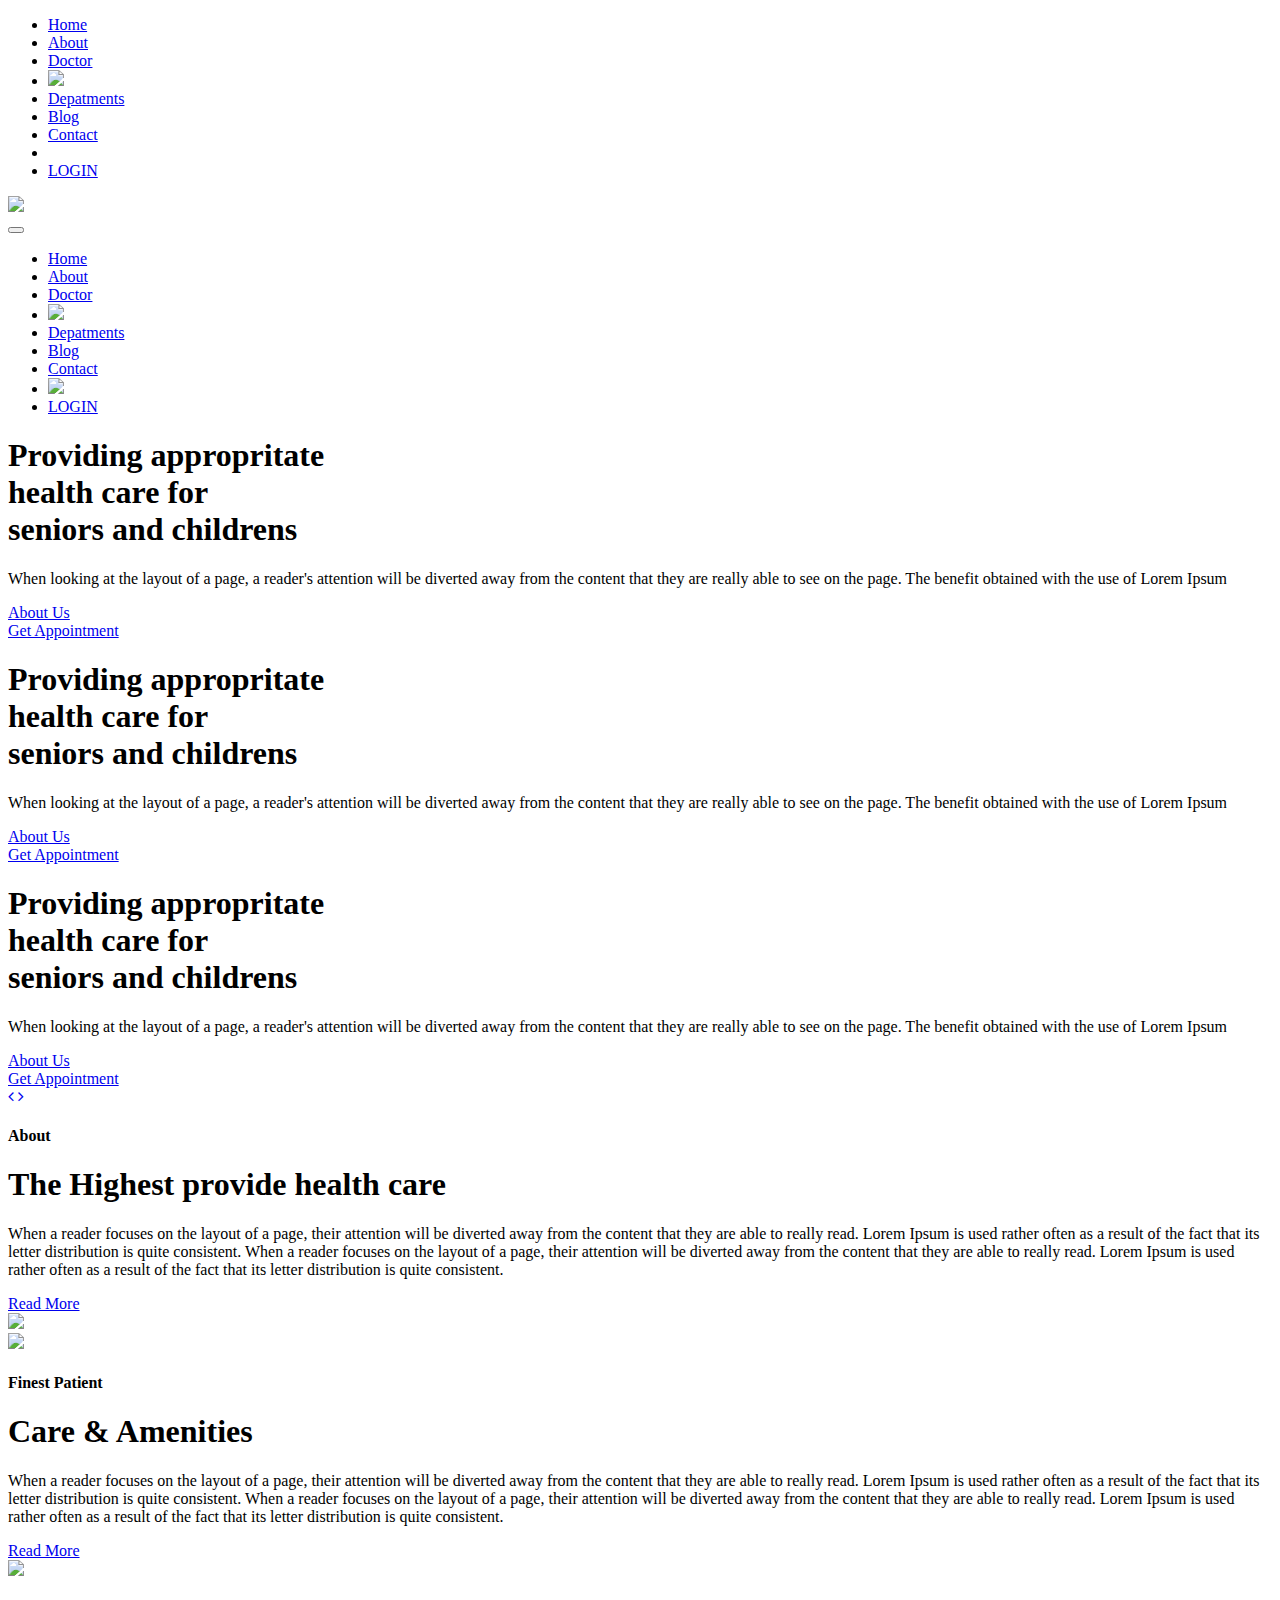
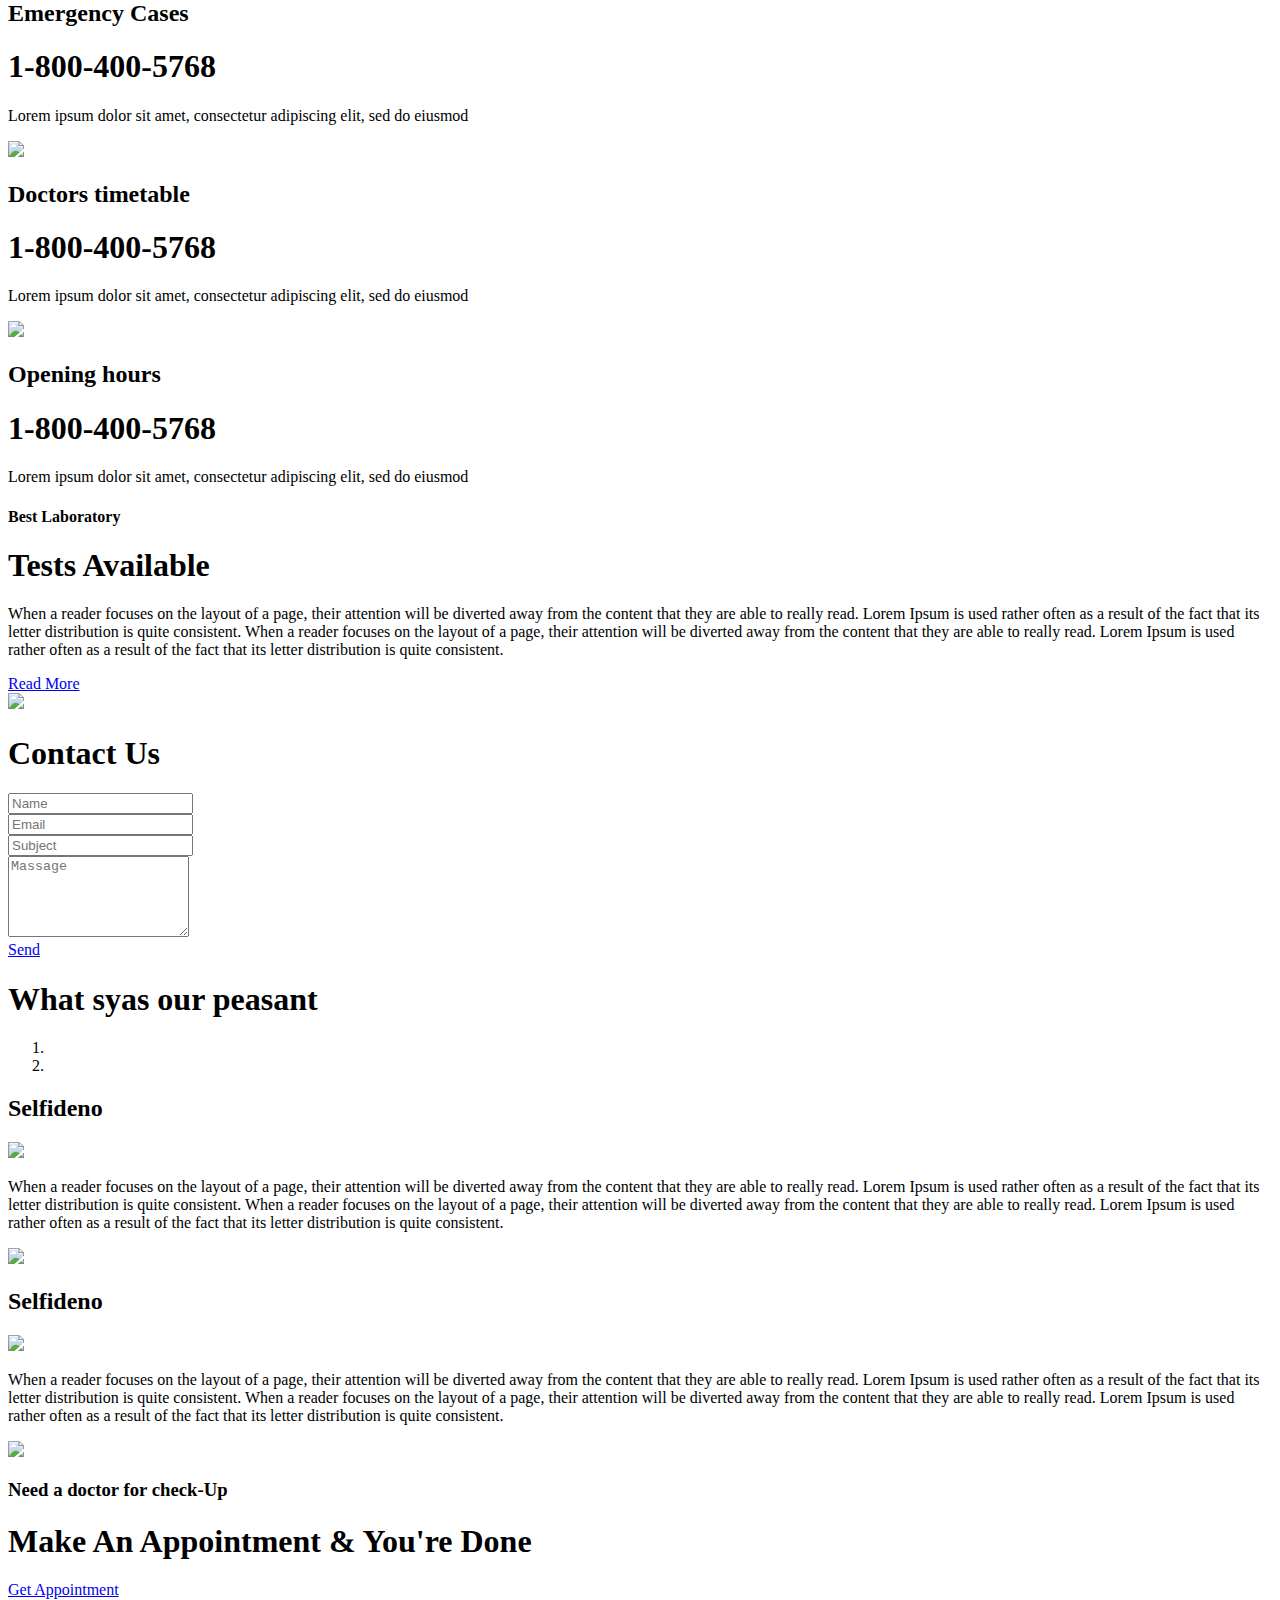
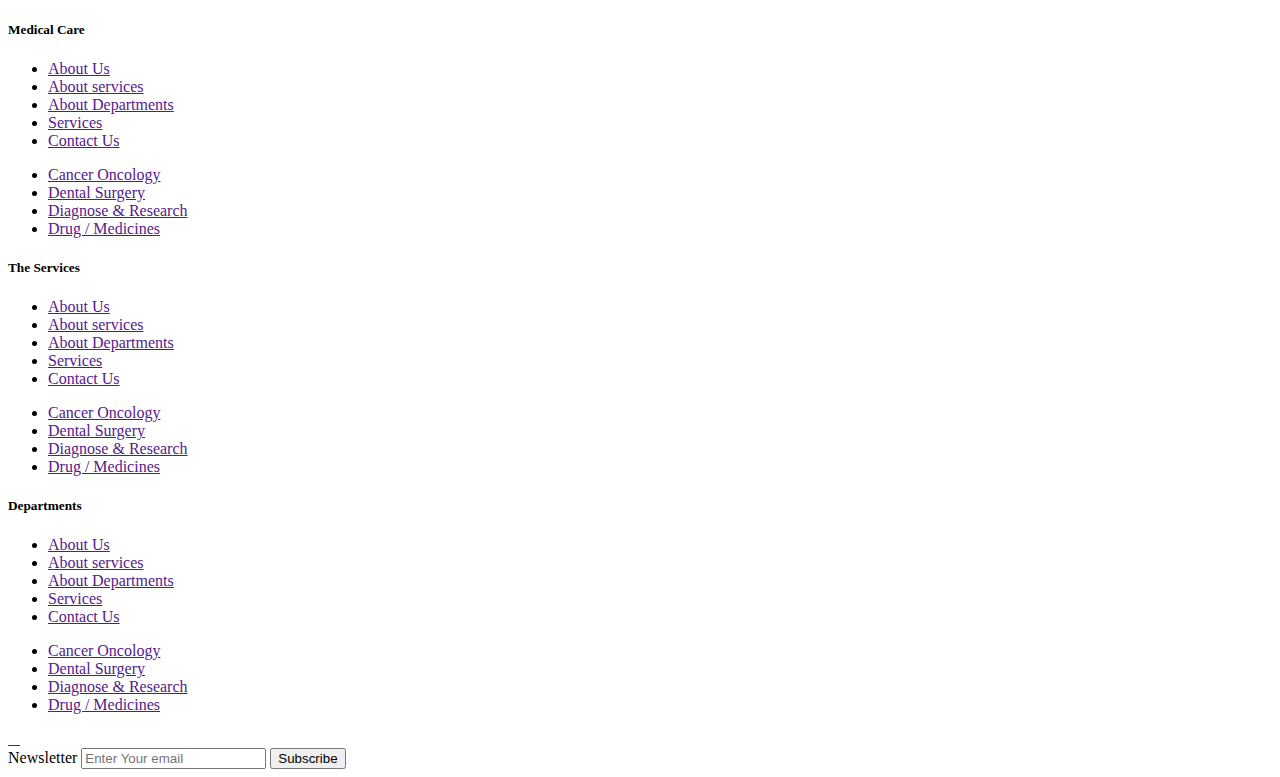
==== index.html @ 3324420d "Add files via upload" ====
<!DOCTYPE html>
<html lang="en">
    <head>
      <!-- basic -->
      <meta charset="utf-8">
      <meta http-equiv="X-UA-Compatible" content="IE=edge">
      <!-- mobile metas -->
      <meta name="viewport" content="width=device-width, initial-scale=1">
      <meta name="viewport" content="initial-scale=1, maximum-scale=1">
      <!-- site metas -->
      <title>Newlife</title>
      <meta name="keywords" content="">
      <meta name="description" content="">
      <meta name="author" content="">
      <!-- bootstrap css -->
      <link rel="stylesheet" href="css/bootstrap.min.css">
      <!-- style css -->
      <link rel="stylesheet" href="css/style.css">
      <!-- Responsive-->
      <link rel="stylesheet" href="css/responsive.css">
      <!-- fevicon -->
      <link rel="icon" href="images/fevicon.png" type="image/gif" />
      <!-- Scrollbar Custom CSS -->
      <link rel="stylesheet" href="css/jquery.mCustomScrollbar.min.css">
      <!-- Tweaks for older IEs-->
      <link rel="stylesheet" href="https://netdna.bootstrapcdn.com/font-awesome/4.0.3/css/font-awesome.css">
      <!-- owl stylesheets --> 
      <link rel="stylesheet" href="css/owl.carousel.min.css">
      <link rel="stylesheet" href="css/owl.theme.default.min.css">
      <link rel="stylesheet" href="https://cdnjs.cloudflare.com/ajax/libs/fancybox/2.1.5/jquery.fancybox.min.css" media="screen">
    </head>
    <body>
      <!-- header section start -->
      <div class="header_section">
        <nav class="destop_header navbar navbar-expand-lg navbar-light bg-light">
          <div class="logo"></div>
          <div class="collapse navbar-collapse" id="navbarSupportedContent">
            <ul class="navbar-nav mr-auto">
              <li class="nav-item">
                <a class="nav-link" href="index.html">Home</a>
              </li>
              <li class="nav-item">
                <a class="nav-link" href="about.html">About</a>
              </li>
              <li class="nav-item">
                <a class="nav-link" href="doctor.html">Doctor</a>
              </li>
              <li class="nav-item">
                <a class="logo_main" href="index.html"><img src="images/logo.png"></a>
              </li>
              <li class="nav-item">
                <a class="nav-link" href="depatments.html">Depatments</a>
              </li>
              <li class="nav-item">
                <a class="nav-link" href="blog.html">Blog</a>
              </li>
              <li class="nav-item">
                <a class="nav-link" href="contact.html">Contact</a>
              </li>
              <li class="nav-item">
                
                
              </li>
              <li class="nav-item active">
                <a class="nav-link" href="#">LOGIN</a>
              </li>              
            </ul>
          </div>
        </nav>
        <nav class="mobile_header navbar navbar-expand-lg navbar-light bg-light">
          <div class="logo"><a href="index.html"><img src="images/logo.png"></a></div>
          <button class="navbar-toggler" type="button" data-toggle="collapse" data-target="#navbarSupportedContent2" aria-controls="navbarSupportedContent2" aria-expanded="false" aria-label="Toggle navigation">
            <span class="navbar-toggler-icon"></span>
          </button>
          <div class="collapse navbar-collapse" id="navbarSupportedContent2">
            <ul class="navbar-nav mr-auto">
              <li class="nav-item">
                <a class="nav-link" href="index.html">Home</a>
              </li>
              <li class="nav-item">
                <a class="nav-link" href="about.html">About</a>
              </li>
              <li class="nav-item">
                <a class="nav-link" href="doctor.html">Doctor</a>
              </li>
              <li class="nav-item">
                <a class="logo_main" href="index.html"><img src="images/logo.png"></a>
              </li>
              <li class="nav-item">
                <a class="nav-link" href="depatments.html">Depatments</a>
              </li>
              <li class="nav-item">
                <a class="nav-link" href="blog.html">Blog</a>
              </li>
              <li class="nav-item">
                <a class="nav-link" href="contact.html">Contact</a>
              </li>
              <li class="nav-item">
                <a class="nav-link" href="#"><img src="images/search-icon.png"></a>
              </li>
              <li class="nav-item active">
                <a class="nav-link" href="#">LOGIN</a>
              </li>              
            </ul>
          </div>
        </nav>
      </div>
      <!-- header section end -->
      <!-- banner section start -->
      <div class="banner_section">
        <div class="container-fluid">
          <div class="row">
            <div class="col-md-6 padding_0">
              <div id="main_slider" class="carousel slide" data-ride="carousel">
                <div class="carousel-inner">
                  <div class="carousel-item active">
                    <div class="banner_bg">
                      <div class="banner_taital_main">
                        <h1 class="banner_taital">Providing appropritate<br>
                        health care for  
                        <br>seniors and  childrens</h1>
                        <p class="long_text">When looking at the layout of a page, a reader's attention will be diverted away from the content that they are really able to see on the page. The benefit obtained with the use of Lorem Ipsum</p>
                        <div class="btn_main">
                          <div class="about_us"><a href="#">About Us</a></div>
                          <div class="about_bt"><a href="#">Get Appointment</a></div>
                        </div>
                      </div>
                    </div>
                  </div>
                  <div class="carousel-item">
                    <div class="banner_bg">
                      <div class="banner_taital_main">
                        <h1 class="banner_taital">Providing appropritate<br>
                        health care for  
                        <br>seniors and  childrens</h1>
                        <p class="long_text">When looking at the layout of a page, a reader's attention will be diverted away from the content that they are really able to see on the page. The benefit obtained with the use of Lorem Ipsum</p>
                        <div class="btn_main">
                          <div class="about_us"><a href="#">About Us</a></div>
                          <div class="about_bt"><a href="#">Get Appointment</a></div>
                        </div>
                      </div>
                    </div>
                  </div>
                  <div class="carousel-item">
                    <div class="banner_bg">
                      <div class="banner_taital_main">
                        <h1 class="banner_taital">Providing appropritate<br>
                        health care for  
                        <br>seniors and  childrens</h1>
                        <p class="long_text">When looking at the layout of a page, a reader's attention will be diverted away from the content that they are really able to see on the page. The benefit obtained with the use of Lorem Ipsum</p>
                        <div class="btn_main">
                          <div class="about_us"><a href="#">About Us</a></div>
                          <div class="about_bt"><a href="#">Get Appointment</a></div>
                        </div>
                      </div>
                    </div>
                  </div>
                </div>
                <a class="carousel-control-prev" href="#main_slider" role="button" data-slide="prev">
                  <i class="fa fa-angle-left"></i></a>
                <a class="carousel-control-next" href="#main_slider" role="button" data-slide="next">
                  <i class="fa fa-angle-right"></i>
                </a>
              </div>
            </div>
            <div class="col-md-6 padding_0">
              <div class="banner_img"></div>
            </div>
          </div>
        </div>
      </div>
      <!-- banner section end -->
      <!-- about section start -->
      <div class="about_section layout_padding">
        <div class="container-fluid">
          <div class="row">
            <div class="col-md-6">
              <div class="about_taital">
                <h4 class="about_text">About</h4>
                <h1 class="highest_text">The Highest provide health care</h1>
                <p class="lorem_text">When a reader focuses on the layout of a page, their attention will be diverted away from the content that they are able to really read. Lorem Ipsum is used rather often as a result of the fact that its letter distribution is quite consistent. When a reader focuses on the layout of a page, their attention will be diverted away from the content that they are able to really read. Lorem Ipsum is used rather often as a result of the fact that its letter distribution is quite consistent.</p>
                <div class="read_bt"><a href="#">Read More</a></div>
              </div>
            </div>
            <div class="col-md-6">
              <div class="image_2" href="#"><img src="images/img-2.png"></div>
            </div>
          </div>
        </div>
      </div>
      <!-- about section end -->
      <!-- care section start -->
      <div class="care_section layout_padding">
        <div class="container-fluid">
          <div class="row">
            <div class="col-md-6">
              <div class="image_3" href="#"><img src="images/img-3.png"></div>
            </div>
            <div class="col-md-6">
              <div class="care_taital">
                <h4 class="finest_text">Finest Patient</h4>
                <h1 class="care_text">Care & Amenities</h1>
                <p class="ipsum_text">When a reader focuses on the layout of a page, their attention will be diverted away from the content that they are able to really read. Lorem Ipsum is used rather often as a result of the fact that its letter distribution is quite consistent. When a reader focuses on the layout of a page, their attention will be diverted away from the content that they are able to really read. Lorem Ipsum is used rather often as a result of the fact that its letter distribution is quite consistent.</p>
                <div class="read_bt_2"><a href="#">Read More</a></div>
              </div>
            </div>
          </div>
        </div>
      </div>
      <!-- care section end -->
      <!-- services section start -->
      <div class="services_section layout_padding">
        <div class="container">
          <div class="row">
            <div class="col-lg-4">
              <div class="call_box">
                <div class="call_image"><img src="images/call-icon.png"></div>
                <h2 class="emergency_text">Emergency Cases</h2>
                <h1 class="call_text">1-800-400-5768</h1>
                <p class="dolor_text">Lorem ipsum dolor sit amet, consectetur adipiscing elit, sed do eiusmod  </p>
              </div>
            </div>
            <div class="col-lg-4">
              <div class="call_box active">
                <div class="call_image"><img src="images/time-seat-icon.png"></div>
                <h2 class="emergency_text">Doctors timetable</h2>
                <h1 class="call_text">1-800-400-5768</h1>
                <p class="dolor_text">Lorem ipsum dolor sit amet, consectetur adipiscing elit, sed do eiusmod  </p>
              </div>
            </div>
            <div class="col-lg-4">
              <div class="call_box">
                <div class="call_image"><img src="images/watch-icon.png"></div>
                <h2 class="emergency_text">Opening hours</h2>
                <h1 class="call_text">1-800-400-5768</h1>
                <p class="dolor_text">Lorem ipsum dolor sit amet, consectetur adipiscing elit, sed do eiusmod  </p>
              </div>
            </div>
          </div>
        </div>
      </div>
      <!-- services section end -->
      <!-- doctor section start -->
      <div class="doctor_section layout_padding">
        <div class="container">
          <div class="row">
            <div class="col-md-6 padding_top0">
              <h4 class="about_text">Best Laboratory</h4>
                <h1 class="highest_text">Tests Available</h1>
                <p class="lorem_text">When a reader focuses on the layout of a page, their attention will be diverted away from the content that they are able to really read. Lorem Ipsum is used rather often as a result of the fact that its letter distribution is quite consistent. When a reader focuses on the layout of a page, their attention will be diverted away from the content that they are able to really read. Lorem Ipsum is used rather often as a result of the fact that its letter distribution is quite consistent.</p>
                <div class="read_main">
                  <div class="read_bt"><a href="#">Read More</a></div>
                </div>
            </div>
            <div class="col-md-6">
              <div class="image_4"><img src="images/img-4.png"></div>
            </div>
          </div>
        </div>
      </div>
      <!-- doctor section end -->
      <!-- contact section start -->
      <div class="contact_section layout_padding">
        <div class="container">
          <div class="row">
            <div class="col-md-6">
              <h1 class="contact_text">Contact Us</h1>
                <form action="/action_page.php">
                  <div class="form-group">
                    <input type="text" class="email-bt" placeholder="Name" name="Name">
                  </div>
                  <div class="form-group">
                    <input type="text" class="email-bt" placeholder="Email" name="Email">
                  </div>
                  <div class="form-group">
                    <input type="text" class="email-bt" placeholder="Subject" name="Email">
                  </div>
                    <div class="form-group">
                      <textarea class="massage-bt" placeholder="Massage" rows="5" id="comment" name="text"></textarea>
                    </div>
                  </form>
                  <div class="main_bt"><a href="#">Send</a></div>
              </div>
            <div class="col-md-6">
              <h1 class="contact_text">What syas our peasant</h1>
              <div id="carouselExampleIndicators" class="carousel slide" data-ride="carousel">
                <ol class="carousel-indicators">
                  <li data-target="#carouselExampleIndicators" data-slide-to="0" class="active"></li>
                  <li data-target="#carouselExampleIndicators" data-slide-to="1"></li>
                </ol>
                <div class="carousel-inner">
                  <div class="carousel-item active">
                    <h2 class="selfideno_text">Selfideno</h2>
                    <div class="client_main">
                      <div class="image_5"><img src="images/img-5.png"></div>
                      <p class="lorem_ipsum_text">When a reader focuses on the layout of a page, their attention will be diverted away from the content that they are able to really read. Lorem Ipsum is used rather often as a result of the fact that its letter distribution is quite consistent. When a reader focuses on the layout of a page, their attention will be diverted away from the content that they are able to really read. Lorem Ipsum is used rather often as a result of the fact that its letter distribution is quite consistent.</p>
                      <div class="quote_icon"><img src="images/quote-icon.png"></div>
                    </div>
                  </div>
                  <div class="carousel-item">
                    <h2 class="selfideno_text">Selfideno</h2>
                    <div class="client_main">
                      <div class="image_5"><img src="images/img-5.png"></div>
                      <p class="lorem_ipsum_text">When a reader focuses on the layout of a page, their attention will be diverted away from the content that they are able to really read. Lorem Ipsum is used rather often as a result of the fact that its letter distribution is quite consistent. When a reader focuses on the layout of a page, their attention will be diverted away from the content that they are able to really read. Lorem Ipsum is used rather often as a result of the fact that its letter distribution is quite consistent.</p>
                      <div class="quote_icon"><img src="images/quote-icon.png"></div>
                    </div>
                  </div>
                </div>
              </div>
            </div>
          </div>
        </div>
      </div>
      <!-- contact section end -->
      <!-- appointment section start -->
      <div class="appointment_section">
        <div class="container">
          <div class="row">
            <div class="col-md-6">
              <h3 class="need_text">Need a doctor for check-Up </h3>
              <h1 class="make_text">Make An Appointment & You're Done </h1>
            </div>
            <div class="col-md-6">
              <div class="appointment_bt_main">
                <div class="appointment_bt"><a href="#">Get Appointment</a></div>
              </div>
            </div>
          </div>
        </div>
      </div>
      <!-- appointment section end -->
      <!-- footer section start -->
      <!-- info section -->
    <div class="info_section layout_padding">
      <div class="container ">
        <div class="info_content">
              <div>
          <div class="row">
            <div class="col-md-4">
              <div class="d-flex">
                <h5>
                  Medical Care
                </h5>
              </div>
              <div class="d-flex ">
                <ul>
                  <li>
                    <a href="">
                      About Us
                    </a>
                  </li>
                  <li>
                    <a href="">
                      About services
                    </a>
                  </li>
                  <li>
                    <a href="">
                      About Departments
                    </a>
                  </li>
                  <li>
                    <a href="">
                      Services
                    </a>
                  </li>
                  <li>
                    <a href="">
                      Contact Us
                    </a>
                  </li>
                </ul>
                <ul class="ml-3 ml-md-5">
                  <li>
                    <a href="">
                      Cancer Oncology
                    </a>
                  </li>
                  <li>
                    <a href="">
                      Dental Surgery
                    </a>
                  </li>
                  <li>
                    <a href="">
                      Diagnose & Research
                    </a>
                  </li>
                  <li>
                    <a href="">
                      Drug / Medicines
                    </a>
                  </li>
                </ul>
              </div>
            </div>
            <div class="col-md-4">
              <div class="d-flex">
                <h5>
                  The Services
                </h5>
              </div>
              <div class="d-flex ">
                <ul>
                  <li>
                    <a href="">
                      About Us
                    </a>
                  </li>
                  <li>
                    <a href="">
                      About services
                    </a>
                  </li>
                  <li>
                    <a href="">
                      About Departments
                    </a>
                  </li>
                  <li>
                    <a href="">
                      Services
                    </a>
                  </li>
                  <li>
                    <a href="">
                      Contact Us
                    </a>
                  </li>
                </ul>
                <ul class="ml-3 ml-md-5">
                  <li>
                    <a href="">
                      Cancer Oncology
                    </a>
                  </li>
                  <li>
                    <a href="">
                      Dental Surgery
                    </a>
                  </li>
                  <li>
                    <a href="">
                      Diagnose & Research
                    </a>
                  </li>
                  <li>
                    <a href="">
                      Drug / Medicines
                    </a>
                  </li>
                </ul>
              </div>
            </div>
            <div class="col-md-4">
              <div class="d-flex">
                <h5>
                  Departments
                </h5>
              </div>
              <div class="d-flex ">
                <ul>
                  <li>
                    <a href="">
                      About Us
                    </a>
                  </li>
                  <li>
                    <a href="">
                      About services
                    </a>
                  </li>
                  <li>
                    <a href="">
                      About Departments
                    </a>
                  </li>
                  <li>
                    <a href="">
                      Services
                    </a>
                  </li>
                  <li>
                    <a href="">
                      Contact Us
                    </a>
                  </li>
                </ul>
                <ul class="ml-3 ml-md-5">
                  <li>
                    <a href="">
                      Cancer Oncology
                    </a>
                  </li>
                  <li>
                    <a href="">
                      Dental Surgery
                    </a>
                  </li>
                  <li>
                    <a href="">
                      Diagnose & Research
                    </a>
                  </li>
                  <li>
                    <a href="">
                      Drug / Medicines
                    </a>
                  </li>
                </ul>
              </div>
            </div>
          </div>
        </div>
        <div class="d-flex flex-column flex-lg-row justify-content-between align-items-center align-items-lg-baseline">
          <div class="social-box">
            <a href="">
              <img src="images/fb-icon.png" alt="" />
            </a>

            <a href="">
              <img src="images/twitter-icon.png" alt="" />
            </a>
            <a href="">
              <img src="images/linkedin-icon.png" alt="" />
            </a>
            <a href="">
              <img src="images/instagram-icon.png" alt="" />
            </a>
          </div>
          <div class="form_container mt-5">
            <form action="">
              <label for="subscribeMail">
                Newsletter
              </label>
              <input
                type="email"
                placeholder="Enter Your email"
                id="subscribeMail"
              />
              <button type="submit">
                Subscribe
              </button>
            </form>
          </div>
        </div>
        </div>
      </div>
    </div>
    <!-- end info section -->
    <!-- footer section end -->
    
      <!-- Javascript files-->
      <script src="js/jquery.min.js"></script>
      <script src="js/popper.min.js"></script>
      <script src="js/bootstrap.bundle.min.js"></script>
      <script src="js/jquery-3.0.0.min.js"></script>
      <script src="js/plugin.js"></script>
      <!-- sidebar -->
      <script src="js/jquery.mCustomScrollbar.concat.min.js"></script>
      <script src="js/custom.js"></script>
      <!-- javascript --> 
      <script src="js/owl.carousel.js"></script>
      <script src="https:cdnjs.cloudflare.com/ajax/libs/fancybox/2.1.5/jquery.fancybox.min.js"></script>
   </body>
   </html>
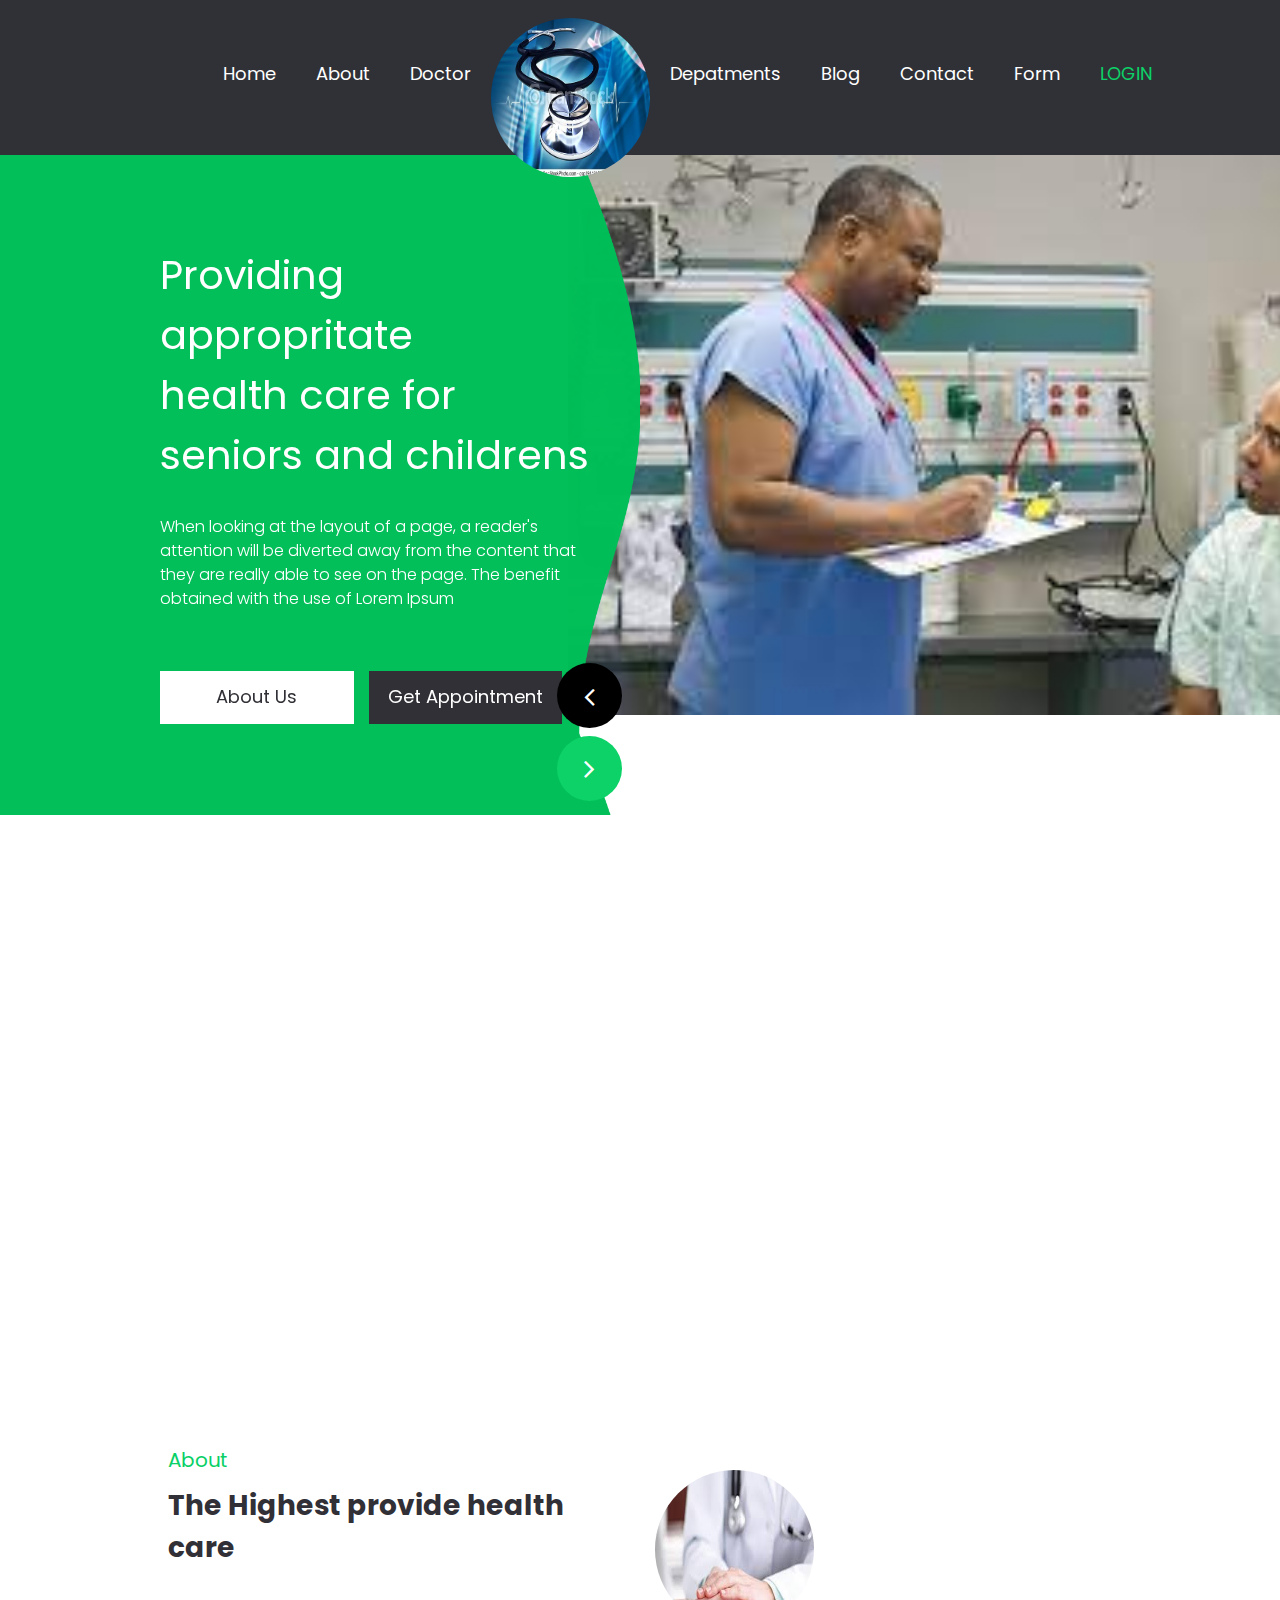
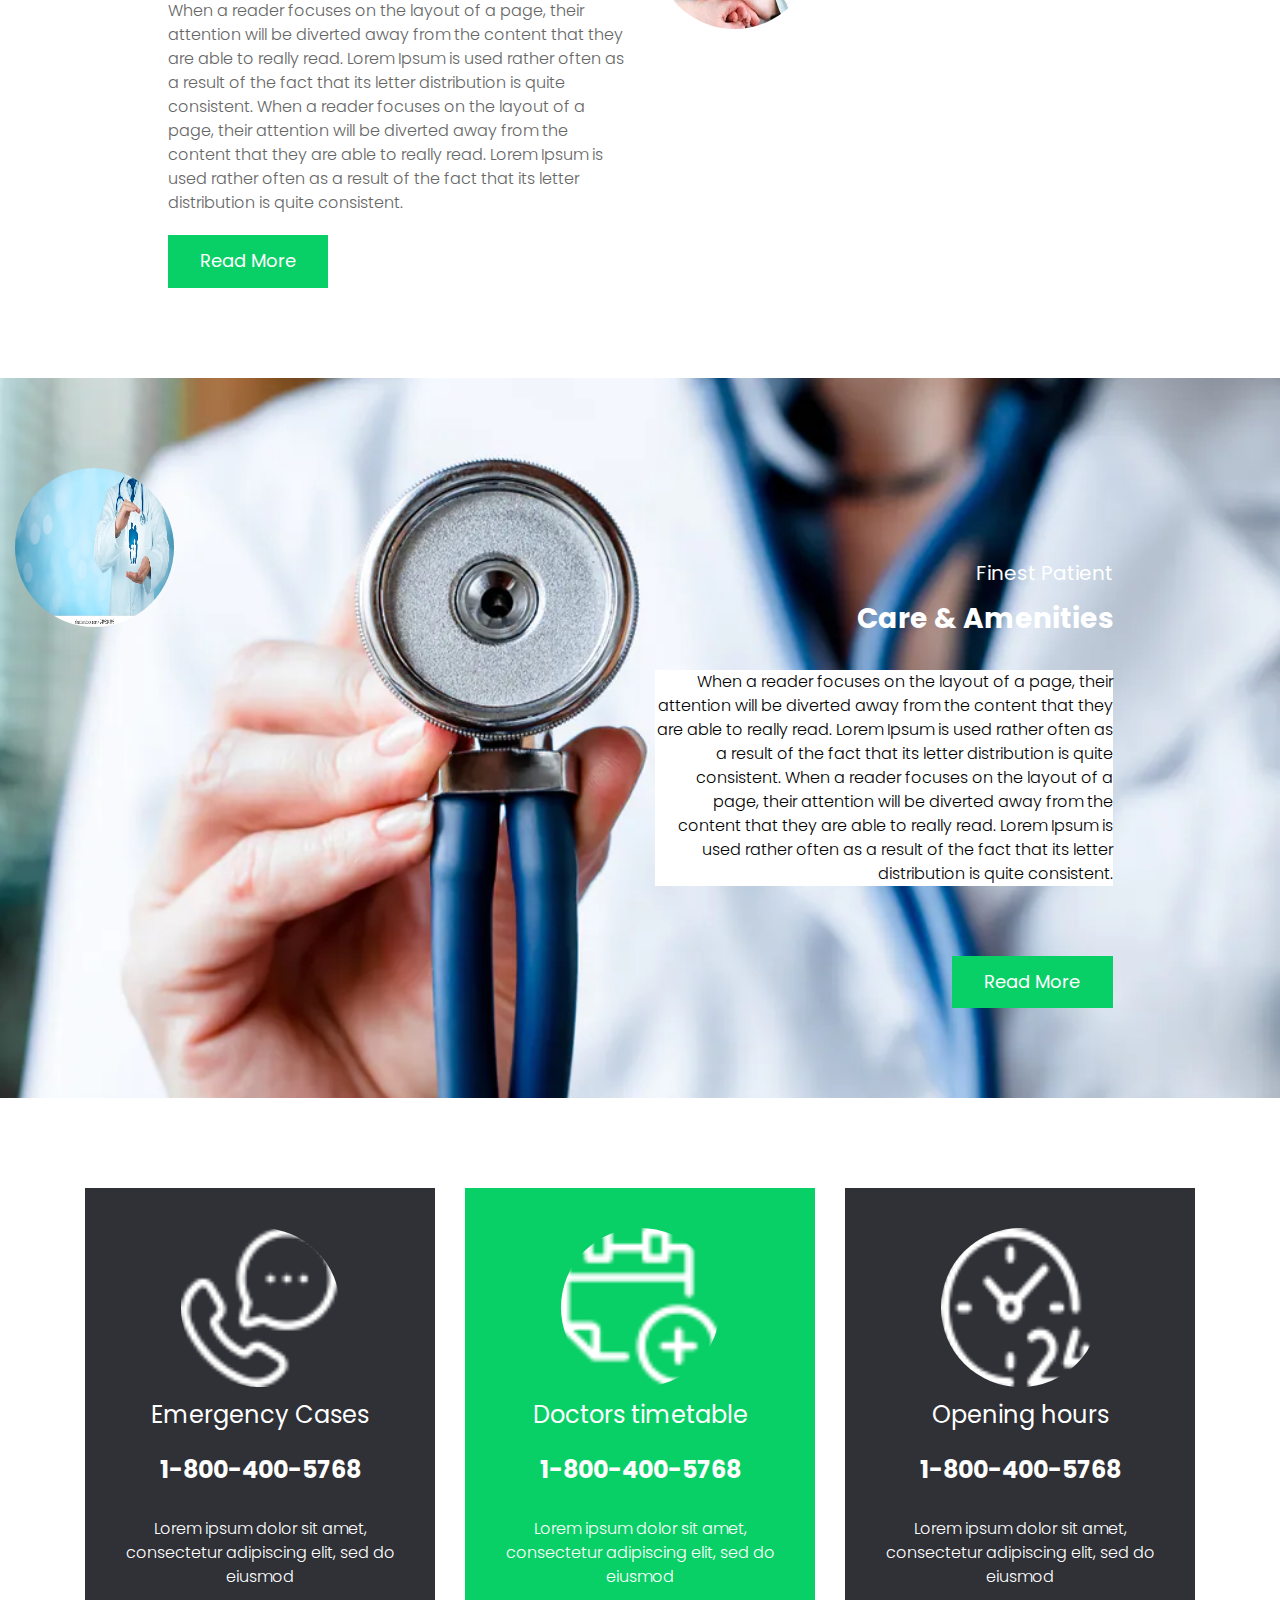
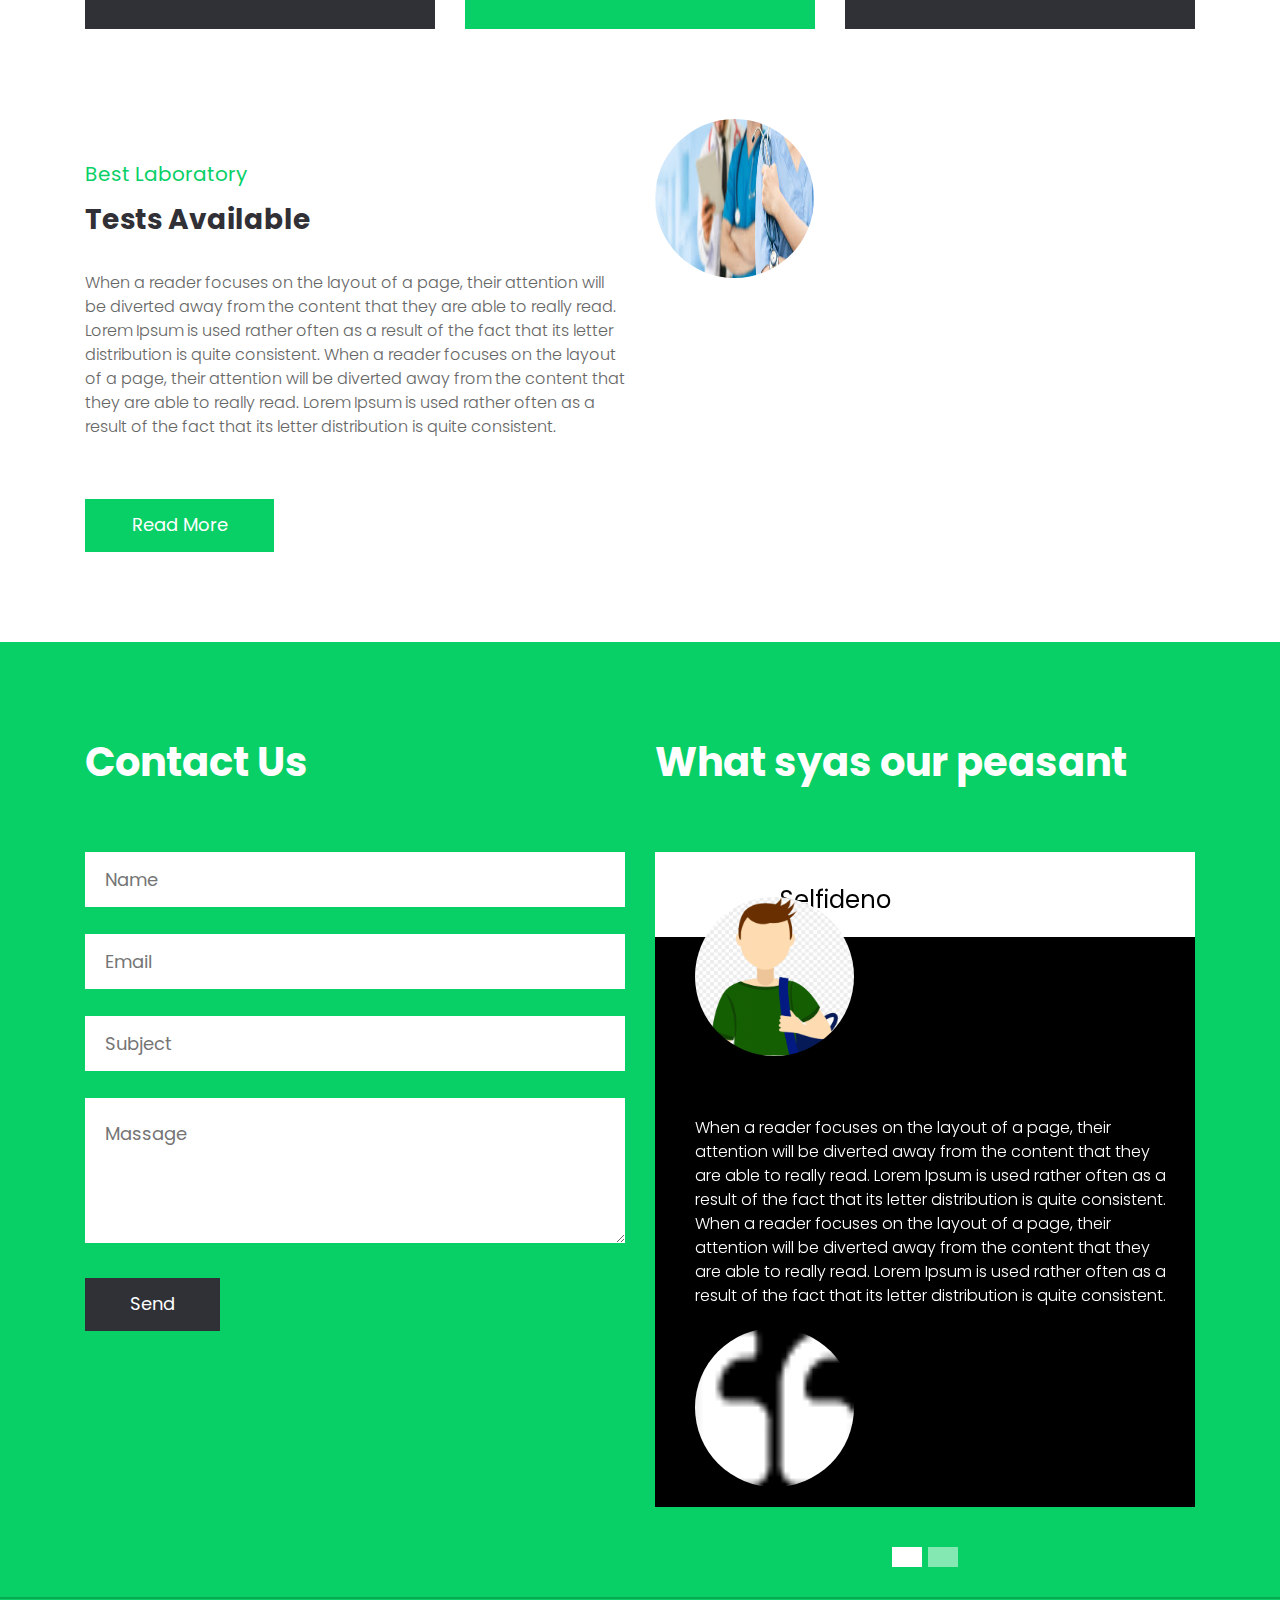
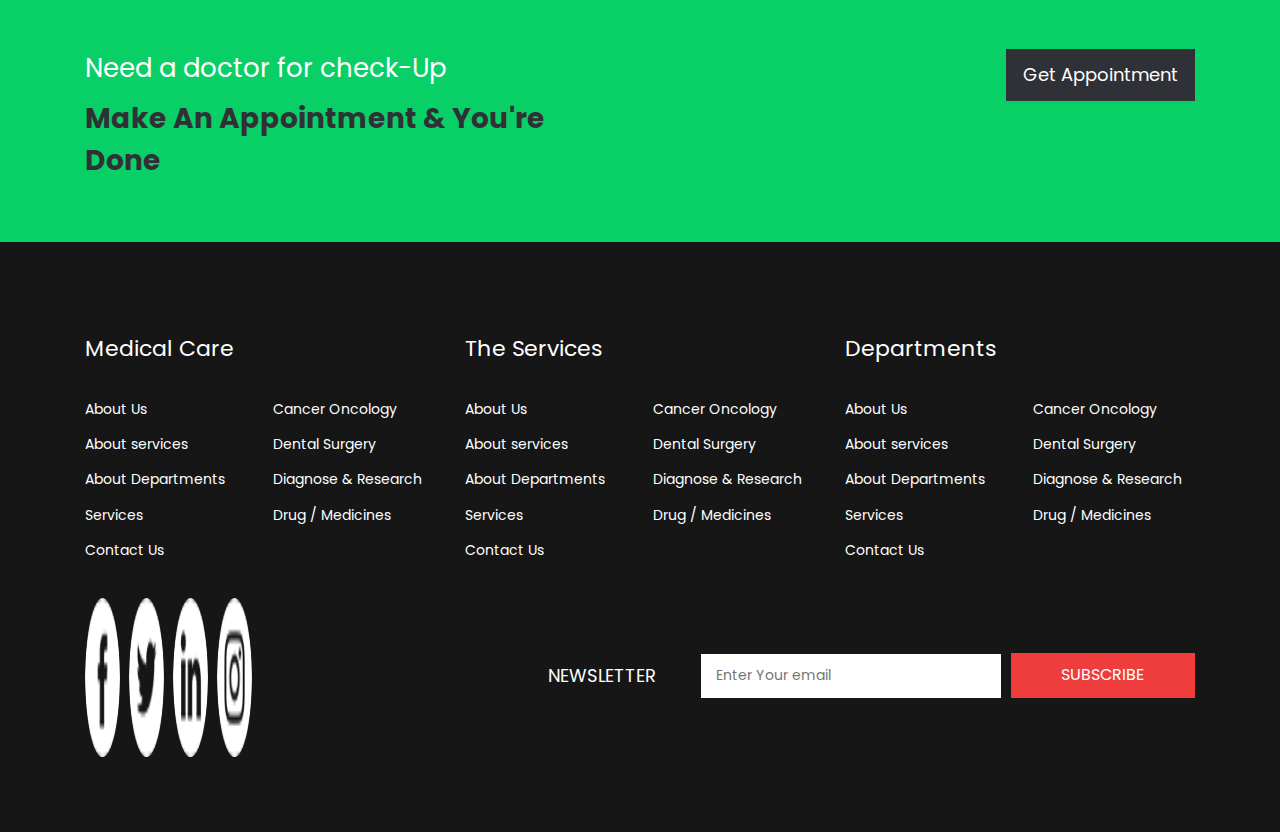
==== commit 6e3089e2: "Update index.html" ====
--- a/index.html
+++ b/index.html
@@ -58,6 +58,9 @@
                 <a class="nav-link" href="contact.html">Contact</a>
               </li>
               <li class="nav-item">
+                <a class="nav-link" href="Form.html">Form</a>
+              </li>
+              <li class="nav-item">
                 
                 
               </li>
@@ -563,4 +566,4 @@
       <script src="js/owl.carousel.js"></script>
       <script src="https:cdnjs.cloudflare.com/ajax/libs/fancybox/2.1.5/jquery.fancybox.min.js"></script>
    </body>
-   </html>+   </html>
--- a/css/style.css
+++ b/css/style.css
@@ -0,0 +1,823 @@
+/*--------------------------------------------------------------------- File Name: style.css ---------------------------------------------------------------------*/
+
+/*--------------------------------------------------------------------- import Fonts ---------------------------------------------------------------------*/
+
+@import url('https://fonts.googleapis.com/css?family=Rajdhani:300,400,500,600,700');
+@import url('https://fonts.googleapis.com/css?family=Poppins:100,100i,200,200i,300,300i,400,400i,500,500i,600,600i,700,700i,800,800i,900,900i');
+@font-face {
+font-family: "Righteous";
+src: url("../fonts/BalooChettan-Regular.ttf");
+src: url("../fonts/BalooChettan-Regular.ttf");
+}
+/*****---------------------------------------- 1) font-family: 'Rajdhani', sans-serif;
+ 2) font-family: 'Poppins', sans-serif;
+ ----------------------------------------*****/
+
+
+/*--------------------------------------------------------------------- import Files ---------------------------------------------------------------------*/
+
+@import url(animate.min.css);
+@import url(normalize.css);
+@import url(icomoon.css);
+@import url(css/font-awesome.min.css);
+@import url(meanmenu.css);
+@import url(owl.carousel.min.css);
+@import url(swiper.min.css);
+@import url(slick.css);
+@import url(jquery.fancybox.min.css);
+@import url(jquery-ui.css);
+@import url(nice-select.css);
+
+/*--------------------------------------------------------------------- skeleton ---------------------------------------------------------------------*/
+
+* {
+     box-sizing: border-box !important;
+     transition: ease all 0.5s;
+}
+
+html {
+     scroll-behavior: smooth;
+}
+
+body {
+     color: #666666;
+     font-size: 14px;
+     font-family:Poppins;
+     line-height: 1.80857;
+     font-weight: normal;
+     overflow-x: hidden;
+}
+
+a {
+     color: #1f1f1f;
+     text-decoration: none !important;
+     outline: none !important;
+     -webkit-transition: all .3s ease-in-out;
+     -moz-transition: all .3s ease-in-out;
+     -ms-transition: all .3s ease-in-out;
+     -o-transition: all .3s ease-in-out;
+     transition: all .3s ease-in-out;
+}
+
+h1,
+h2,
+h3,
+h4,
+h5,
+h6 {
+     letter-spacing: 0;
+     font-weight: normal;
+     position: relative;
+     padding: 0 0 10px 0;
+     font-weight: normal;
+     line-height: normal;
+     color: #111111;
+     margin: 0
+}
+
+h1 {
+     font-size: 24px
+}
+
+h2 {
+     font-size: 22px
+}
+
+h3 {
+     font-size: 18px
+}
+
+h4 {
+     font-size: 16px
+}
+
+h5 {
+     font-size: 14px
+}
+
+h6 {
+     font-size: 13px
+}
+
+*,
+*::after,
+*::before {
+     -webkit-box-sizing: border-box;
+     -moz-box-sizing: border-box;
+     box-sizing: border-box;
+}
+
+h1 a,
+h2 a,
+h3 a,
+h4 a,
+h5 a,
+h6 a {
+     color: #212121;
+     text-decoration: none!important;
+     opacity: 1
+}
+
+button:focus {
+     outline: none;
+}
+
+ul,
+li,
+ol {
+     margin: 0px;
+     padding: 0px;
+     list-style: none;
+}
+
+p {
+     margin: 20px;
+     font-weight: 300;
+     font-size: 15px;
+     line-height: 24px;
+}
+
+a {
+     color: #222222;
+     text-decoration: none;
+     outline: none !important;
+}
+
+a,
+.btn {
+     text-decoration: none !important;
+     outline: none !important;
+     -webkit-transition: all .3s ease-in-out;
+     -moz-transition: all .3s ease-in-out;
+     -ms-transition: all .3s ease-in-out;
+     -o-transition: all .3s ease-in-out;
+     transition: all .3s ease-in-out;
+}
+
+img {
+     max-width: 100%;
+     height: 159px;
+     width: 159px;
+     border-radius: 50%;
+
+}
+.img1 {
+     max-width: 100%;
+     height: 220px;
+     width: 220px;
+     
+}
+
+ :focus {
+     outline: 0;
+}
+
+.paddind_bottom_0 {
+     padding-bottom: 0 !important;
+}
+
+.btn-custom {
+     margin-top: 20px;
+     background-color: transparent !important;
+     border: 2px solid #ddd;
+     padding: 12px 40px;
+     font-size: 16px;
+}
+
+.lead {
+     font-size: 18px;
+     line-height: 30px;
+     color: #767676;
+     margin: 0;
+     padding: 0;
+}
+
+.form-control:focus {
+     border-color: #ffffff !important;
+     box-shadow: 0 0 0 .2rem rgba(255, 255, 255, .25);
+}
+
+.navbar-form input {
+     border: none !important;
+}
+
+.badge {
+     font-weight: 500;
+}
+
+blockquote {
+     margin: 20px 0 20px;
+     padding: 30px;
+}
+
+button {
+     border: 0;
+     margin: 0;
+     padding: 0;
+     cursor: pointer;
+}
+
+.full {
+     float: left;
+     width: 100%;
+}
+
+.layout_padding {
+     padding-top: 90px;
+     padding-bottom: 0px;
+}
+
+.padding_0{
+     padding: 0px;
+}
+
+.navbar-light .navbar-nav .nav-link {
+    color: #ffffff;
+    font-size: 18px;
+}
+.bg-light {
+    background-color: #303137 !important;
+    height: 155px;
+}
+.navbar-light .navbar-nav .nav-link:focus, .navbar-light .navbar-nav .nav-link:hover {
+    color: #0cd268;
+}
+.navbar-expand-lg .navbar-nav .nav-link {
+    padding-right: 20px;
+    padding-left: 20px;
+    padding-top: 60px;
+}
+.logo {
+    width: 15%;
+    float: left;
+}
+.navbar-light .navbar-nav .active>.nav-link, .navbar-light .navbar-nav .nav-link.active, .navbar-light .navbar-nav .nav-link.show, .navbar-light .navbar-nav .show>.nav-link {
+    color: #0cd268;
+}
+.logo_main {
+    position: relative;
+    top: 20px;
+    z-index: 1;
+}
+.banner_section{
+     width: 100%;
+     float: left;
+     background-image: url(../images/banner-img.png);
+     height: auto;
+     background-size: 100%;
+     background-repeat: no-repeat;
+}
+.banner_taital_main {
+    width: 75%;
+    float: right;
+    padding-right: 50px;
+}
+.banner_bg {
+    width: 100%;
+    float: left;
+    position: relative;
+    background-image: url(../images/banner-bg.png);
+    height: 660px;
+    background-size: 100%;
+}
+.banner_img {
+    width: 111%;
+    float: left;
+    position: relative;
+    left: -72px;
+    z-index: -2;
+    background-image: url(../images/img-1.png);
+    background-repeat: no-repeat;
+    height: 1200px;
+    width: 1000px;
+    background-size: 100%;
+}
+.banner_taital {
+    width: 100%;
+    float: left;
+    font-size: 40px;
+    color: #ffffff;
+    padding-top: 90px;
+}
+.long_text{
+    width: 100%;
+    float: left;
+    font-size: 16px;
+    color: #ffffff;
+    margin-left: 0px;
+    
+}
+.btn_main {
+    width: 100%;
+    float: left;
+    margin-top: 40px;
+}
+.about_us{
+     width: 45%;
+     float: left;
+}
+.about_us a{
+     width: 100%;
+     float: left;
+     font-size: 18px;
+     background-color: #ffffff;
+     color: #303036;
+     padding: 10px 0px;
+     text-align: center;
+}
+.about_us a:hover{
+     background-color: #ffffff;
+     color: #303036;
+}
+.about_bt{
+     width: 45%;
+     float: left;
+}
+.about_bt a{
+     width: 100%;
+     float: left;
+     font-size: 18px;
+     background-color: #303036;
+     color: #ffffff;
+     padding: 10px 0px;
+     text-align: center;
+     margin-left: 15px;
+}
+.about_bt a:hover{
+     background-color: #ffffff;
+     color: #303036;
+}
+#main_slider .carousel-control-prev:hover, #main_slider .carousel-control-next:hover, #main_slider .carousel-control-prev:focus, #main_slider .carousel-control-next:focus {
+    background: #0cd268;
+    color: #fff;
+}
+#main_slider a.carousel-control-next {
+    position: absolute;
+    left: 87%;
+    top: 88%;
+    background-color: #0cd268;
+    color: #ffffff;
+}
+#main_slider a.carousel-control-prev {
+    position: absolute;
+    left: 87%;
+    top: 77%;
+    background-color: #000;
+    color: #ffffff;
+}
+#main_slider .carousel-control-prev, #main_slider .carousel-control-next {
+    width: 65px;
+    height: 65px;
+    background: #fff;
+    opacity: 1;
+    font-size: 30px;
+    color: #000;
+    border-radius: 100%;
+}
+.about_section {
+    width: 100%;
+    float: left;
+    padding-bottom: 90px;
+}
+.about_text{
+     width: 100%;
+     float: left;
+     font-size: 20px;
+     color: #09d066; 
+}
+.highest_text{
+     width: 100%;
+     float: left;
+     font-size: 28px;
+     color: #303036;
+     font-weight: bold;
+}
+.about_taital{
+     width: 75%;
+     float: right;
+}
+.lorem_text{
+     width: 100%;
+     float: left;
+     color: #666666;
+     margin-left: 0px;
+     font-size: 16px;
+}
+
+.read_bt{
+     width: 35%;
+     float: left;
+}
+.read_bt a{
+     width: 100%;
+     float: left;
+     font-size: 18px;
+     background-color: #09d066;
+     color: #ffffff;
+     padding: 10px 0px;
+     text-align: center;
+}
+.read_bt a:hover{
+     background-color: #303036;
+     color: #ffffff;
+}
+.image_2 {
+    width: 100%;
+    float: left;
+    padding-top: 25px;
+}
+.care_section{
+     width: 100%;
+     float: left;
+     background-image: url(../images/care-bg.png);
+     height: auto;
+     background-size:cover;
+     background-repeat: no-repeat;
+     padding-bottom: 90px;
+}
+.care_taital {
+    width: 75%;
+    float: left;
+    padding-top: 90px;
+}
+.finest_text{
+     width: 100%;
+     float: left;
+     font-size: 20px;
+     color: #ffffff; 
+     text-align: right;
+}
+.care_text{
+     width: 100%;
+     float: left;
+     font-size: 28px;
+     color: #ffffff;
+     font-weight: bold;
+     text-align: right;
+}
+
+.ipsum_text{
+     width: 100%;
+     float: left;
+     color: #000000;
+     margin-left: 0px;
+     font-size: 16px;
+     text-align: right;
+     background-color: #ffffff;
+     
+}
+
+.read_bt_2 {
+    width: 35%;
+    float: right;
+    margin-top: 50px;
+}
+.read_bt_2 a{
+     width: 100%;
+     float: left;
+     font-size: 18px;
+     background-color: #09d066;
+     color: #ffffff;
+     padding: 10px 0px;
+     text-align: center;
+}
+.read_bt_2 a:hover {
+    background-color: #fff;
+    color: #000;
+}
+.image_3 {
+    width: 100%;
+    float: left;
+}
+
+.services_section{
+     width: 100%;
+     float: left;
+}
+.call_box {
+    width: 100%;
+    float: left;
+    background-color: #303137;
+    height: auto;
+    padding: 40px 20px 20px 20px;
+}
+.call_box:hover{
+     background-color: #09d066;
+}
+.call_image{
+     width: 100%;
+     float: left;
+     text-align: center;
+}
+.emergency_text{
+     width: 100%;
+     float: left;
+     font-size: 24px;
+     color: #ffffff;
+     text-align: center;
+     padding-top: 10px;
+}
+.call_text{
+     width: 100%;
+     float: left;
+     font-size: 24px;
+     color: #ffffff;
+     text-align: center;
+     padding-top: 10px;
+     font-weight: bold;
+}
+.dolor_text{
+     width: 100%;
+     float: left;
+     font-size: 16px;
+     text-align: center;
+     color: #ffffff;
+     margin-left: 0px;
+}
+.call_box.active{
+     background-color: #09d066;
+}
+.doctor_section{
+     width: 100%;
+     float: left;
+     padding-bottom: 90px;
+}
+
+.padding_top0{
+     padding-top: 40px;
+}
+.read_main{
+     width: 100%;
+     float: left;
+     margin-top: 40px;
+}
+.contact_section{
+     width: 100%;
+     float: left;
+     background-color: #09d066;
+     padding-bottom: 90px;
+}
+.email-bt {
+    background: #ffffff;
+    border: none;
+    color: #000;
+    width: 100%;
+    height: 55px;
+    font-size: 18px;
+    padding: 20px;
+}
+.massage-bt {
+    background: #ffffff;
+    border: none;
+    color: #000;
+    width: 100%;
+    height: 145px;
+    font-size: 18px;
+    padding: 20px;
+}
+.main_bt {
+    width: 100%;
+    float: left;
+}
+.main_bt a {
+    width: 25%;
+    float: left;
+    background: #303137;
+    color: #fff;
+    font-size: 18px;
+    text-align: center;
+    padding: 10px 0px;
+}
+.main_bt a:hover {
+    background-color: #ffffff;
+    color: #000;
+}
+.contact_text{
+     width: 100%;
+     float: left;
+     font-size: 40px;
+     color: #ffffff;
+     font-weight: bold;
+     padding-bottom: 60px;
+}
+
+.selfideno_text{
+     width: 100%;
+     float: left;
+     font-size: 24px;
+     color: #000;
+     background-color: #ffffff;
+     padding: 30px 20px 20px 125px;
+}
+.client_main{
+     width: 100%;
+     float: left;
+     background-color: #000;
+     height: auto;
+     padding: 0px 20px 20px 20px;
+}
+
+.image_5 {
+    width: 100%;
+    float: left;
+    position: relative;
+    top: -40px;
+    left: 20px;
+}
+.lorem_ipsum_text {
+    width: 100%;
+    float: left;
+    font-size: 16px;
+    color: #ffffff;
+    margin-left: 0px;
+    padding-left: 20px;
+}
+
+.quote_icon{
+     width: 100%;
+     float: left;
+     padding-left: 20px;
+}
+.form-group {
+    margin-bottom: 27px;
+}
+.carousel-indicators li {
+    width: 30px;
+    height: 20px;
+}
+.carousel-indicators {
+     bottom: -60px;
+}
+.appointment_section {
+    width: 100%;
+    float: left;
+    background-color: #09d066;
+    border-top: 2px solid #0aaa54;
+    padding-bottom: 50px;
+}
+.need_text {
+    width: 100%;
+    float: left;
+    color: #ffffff;
+    font-size: 26px;
+    padding-top: 50px;
+}
+.make_text {
+    width: 100%;
+    float: left;
+    color: #303137;
+    font-size: 28px;
+    font-weight: bold;
+}
+.appointment_bt_main{
+     width: 100%;
+     float: right;
+}
+.appointment_bt {
+    width: 35%;
+    float: right;
+    margin-top: 50px;
+}
+.appointment_bt a{
+     width: 100%;
+     float: left;
+     font-size: 18px;
+     background-color: #303137;
+     color: #ffffff;
+     padding: 10px 0px;
+     text-align: center;
+}
+.appointment_bt a:hover {
+    background-color: #fff;
+    color: #000;
+}
+
+/* info section */
+.info_section {
+    background-color: #161616;
+    font-family: "Poppins", sans-serif;
+    width: 100%;
+    float: left;
+    padding-bottom: 50px;
+}
+
+.info_section img {
+  width: 100%;
+}
+
+.info_section ul {
+  padding: 0;
+}
+
+.info_section ul li {
+  list-style-type: none;
+  margin: 10px 0;
+}
+
+.info_section ul li a,
+.info_section ul li a:hover {
+  color: #fff;
+}
+
+.info_section h5 {
+  margin-bottom: 12px;
+  font-size: 22px;
+  color: #fff;
+}
+
+.info_section .social-box {
+  margin: 25px 0;
+}
+
+.info_section .social-box img {
+  width: 35px;
+  margin-right: 5px;
+}
+
+.form_container form {
+  display: flex;
+  align-items: center;
+}
+
+.info_section .form_container label {
+  margin: 0;
+  font-size: 18px;
+  text-transform: uppercase;
+  color: #fff;
+}
+
+.info_section .form_container input {
+    width: 300px;
+    height: 44px;
+    /* border-radius: 5px; */
+    border: none;
+    outline: none;
+    padding-left: 15px;
+    background-color: #fff;
+    margin-left: 45px;
+    margin-right: 10px;
+}
+
+.info_section .form_container button {
+    background-color: #ef3c3d;
+    border: none;
+    outline: none;
+    color: #fff;
+    padding: 8px 50px;
+    text-transform: uppercase;
+    font-size: 16px;
+    /* border-radius: 5px; */
+    text-transform: uppercase;
+}
+
+/* end info section */
+.copyright_section {
+    width: 100%;
+    float: left;
+    background-color: #ffffff;
+    height: auto;
+}
+.copyright {
+    width: 100%;
+    float: left;
+    font-size: 18px;
+    color: #000;
+    text-align: center;
+    margin-left: 0;
+}
+.copyright a {
+    color: #000;
+}
+.copyright a:hover{
+    color: #09d066;
+}
+
+.blog_text{
+     width: 100%;
+     float: left;
+     font-size: 40px;
+     text-align: center;
+     color: #000;
+     font-weight: bold;
+     padding-bottom: 40px;
+}
+.padding_bottom_0{
+     padding-bottom: 90px; }
+}
+
+@media (min-width: 768px) {
+
+  .mobile_header { display: none !important; }
+  .destop_header { display: block; }
+
+} 
+
+
+@media (max-width: 767px) {
+
+  .destop_header{ display: none; }
+  .mobile_header { display: block; }
+
+}
+.mobile_header{ display: none; }
+
--- a/css/responsive.css
+++ b/css/responsive.css
@@ -0,0 +1,425 @@
+/*--------------------------------------------------------------------- File Name: responsive.css ---------------------------------------------------------------------*/
+
+
+/*------------------------------------------------------------------- 991px x 768px ---------------------------------------------------------------------*/
+
+@media only screen and (min-width: 768px) and (max-width: 991px) {
+    
+    .header-search {
+        padding: 15px 0px;
+    }
+}
+
+
+/*------------------------------------------------------------------- 767px x 599px ---------------------------------------------------------------------*/
+
+@media only screen and (min-width: 599px) and (max-width: 767px) {
+    .logo {
+        text-align: center;
+    }
+    .cart-content-right {
+        padding-bottom: 5px;
+    }
+    .mg {
+        margin: 0px 0px;
+    }
+    .menu-area-main {
+        height: 256px;
+        overflow-y: auto;
+    }
+    .megamenu>.row [class*="col-"] {
+        padding: 0px;
+    }
+    .menu-area-main .megamenu .men-cat {
+        padding: 0px 15px;
+    }
+    .menu-area-main .megamenu .women-cat {
+        padding: 0px 15px;
+    }
+    .menu-area-main .megamenu .el-cat {
+        padding: 0px 15px;
+    }
+    .mean-container .mean-nav ul li a.mean-expand {
+        height: 19px;
+    }
+    .category-box.women-box {
+        display: none;
+    }
+    .cart-box {
+        display: inline-block;
+        margin: 0px 30px;
+    }
+    .wish-box {
+        float: none;
+        margin: 0px 30px;
+        display: inline-block;
+    }
+    .menu-add {
+        display: none;
+    }
+    .category-box {
+        display: none;
+    }
+    .mean-container .mean-nav ul li ol {
+        padding: 0px;
+    }
+    .mean-container .mean-nav ul li a {
+        padding: 10px 20px;
+        width: 94.8%;
+    }
+    .mean-container .mean-nav ul li li a {
+        width: 92%;
+        padding: 1em 4%;
+    }
+    .mean-container .mean-nav ul li li li a {
+        width: 100%;
+    }
+    .header-search {
+        padding: 15px 0px;
+    }
+    #collapseFilter.d-md-block {
+        padding: 30px 0px;
+    }
+}
+
+
+/*------------------------------------------------------------------- 599px x 280px ---------------------------------------------------------------------*/
+
+@media only screen and (min-width: 280px) and (max-width: 599px) {
+    .cart-content-right {
+        padding-bottom: 5px;
+    }
+    .megamenu>.row [class*="col-"] {
+        padding: 0px;
+    }
+    .menu-area-main .megamenu .men-cat {
+        padding: 0px 15px;
+    }
+    .menu-area-main .megamenu .women-cat {
+        padding: 0px 15px;
+    }
+    .menu-area-main .megamenu .el-cat {
+        padding: 0px 15px;
+    }
+    .mean-container .mean-nav ul li a {
+        padding: 1em 4%;
+        width: 92%;
+    }
+    .mean-container .mean-nav ul li li a {
+        width: 90%;
+        padding: 1em 5%;
+    }
+    .mean-container .sub-full.megamenu-categories ol li a {
+        padding: 5px 0px;
+        text-transform: capitalize;
+        width: 100%;
+    }
+    .megamenu .sub-full.megamenu-categories .women-box .banner-up-text a {
+        width: auto;
+        border: none;
+        float: none;
+    }
+    .menu-area-main {
+        height: 45px;
+        overflow-y: auto;
+    }
+    .mean-container .mean-nav ul li a.mean-expand {
+        top: 0;}
+
+
+
+}
+
+@media (min-width: 992px) and (max-width: 1199px) {
+    
+    .titlepage h2::after {width: 58%;}
+    .about-box .titlepage h2::after {
+        width: 52%;
+right: -221px;
+    }
+    .Nursery-img .text-box h3 {padding: 111px 50px;}
+    .contact .titlepage h2::after {
+    left: -650px;
+    width: 30%;
+   }
+.bg-light { height: 115px; }
+.banner_taital { font-size: 28px;}
+.about_bt { display: none; }
+ .btn_main { margin-top: 0px; width: 65%; }
+ .about_us { width: 100%; }
+ .banner_bg { height: 450px; }
+ .banner_img { width: 100%; background-image: transparent !important; height: auto; background-size: 100%; }
+ .navbar-toggler { background-color: #fff; }
+.care_taital { width: 100%; padding-top: 0px; }
+.about_taital { width: 100%; } 
+.services_section { padding-top: 60px; } 
+.call_box { margin-top: 30px; } 
+.doctor_section { padding-bottom: 90px; } 
+.read_main { margin-top: 0px; }
+.contact_text { font-size: 36px; }
+.main_bt a { width: 35%; }
+.make_text { font-size: 24px; }
+.appointment_bt { width: 50%; }
+#main_slider a.carousel-control-prev { left: 90%; top: 65%; }
+#main_slider a.carousel-control-next { left: 90%; top: 82%; }
+.logo { width: 10%; } 
+.navbar-expand-lg .navbar-nav .nav-link { padding-right: 10px; padding-left: 10px; } 
+
+
+
+
+}
+
+@media (min-width: 768px) and (max-width: 991px) {
+    .main-menu ul > li a {padding: 7px 6px ; }
+    .main-menu ul>li a { font-size: 14px;}
+
+
+    .banner-main .carousel-caption h1 {
+
+        font-size: 36px;
+        padding-top: 0px;
+    }
+    .banner-main .carousel-caption p {
+
+        margin-bottom: 7px;
+        display: none;
+    }
+    .main { width: 15%;}
+    .info_icon { min-width: 10%;}
+    #main_slider a.carousel-control-prev {
+    display: none;
+    }
+    .btn_main { margin-top: 58px; width: 65%;}
+    #main_slider a.carousel-control-next {
+    display: none;
+    }
+    .sporrt_text { margin-top: 0px; font-size: 24px;}
+    .email_btn { padding: 41px;}
+    .btn-primary {max-width: 144px; }
+    .titlepage h2::after {width: 79%;}
+    .about-box .titlepage h2::after {width: 73%;
+       right: -88px;
+    }
+    .contact .titlepage h2::after {
+        left: -403px;
+        width: 41%;
+    }
+    .paddimg-right {
+        padding-right: 15px;
+    }
+    .paddimg-left {
+         padding-left: 15px;
+    }
+
+.bg-light { height: auto; }
+.banner_taital { font-size: 20px; padding-top: 40px; }
+.about_bt { display: none; }
+ .btn_main { margin-top: 0px; width: 65%; }
+ .about_us { width: 100%; }
+ .banner_bg { height: 405px; }
+ .banner_img { width: 100%; background-image: transparent !important; height: auto; background-size: 100%; }
+ .highest_text { font-size: 20px; }
+ .navbar-toggler { background-color: #fff; }
+.care_taital { width: 100%; padding-top: 0px; }
+.read_bt_2 { margin-top: 0px; }
+.about_taital { width: 100%; } 
+.services_section { padding-top: 60px; } 
+.call_box { margin-top: 30px; } 
+.doctor_section { padding-bottom: 90px; } 
+.read_main { margin-top: 0px; }
+.contact_text { font-size: 26px; }
+.main_bt a { width: 35%; }
+.need_text { font-size: 22px; }
+.make_text { font-size: 17px; }
+.appointment_bt { width: 60%; }
+.mobile_header { display: flex; }
+
+}
+
+@media (min-width: 576px) and (max-width: 767px) {
+    .last {display: none;}
+    .banner-main .carousel-caption {top: 0%;}
+    .titlepage h2 { font-size: 42px; display: block; }
+#main_slider a.carousel-control-prev {
+    position: absolute;
+    left: 25%;
+    top: 64%;
+    display: none;
+}
+.btn_main { margin-top: 58px; width: 80%;}
+#main_slider a.carousel-control-next {
+    position: absolute;
+    left: 50px;
+    top: 64%;
+    display: none;
+}
+.btn-primary {
+    margin-top: 0px;
+    margin-left: -7px;
+}
+
+.banner-main .carousel-caption h1 {
+    font-size: 50px;
+}
+.titlepage h2::after {
+width: 88%;
+}
+
+.about-box .titlepage h2::after {width: 45%;
+right: -281px;}
+.sporrt_text { margin-top: 0px;}
+.Nursery-img .text-box h3 {
+font-size: 36px;
+padding: 126px 40px;
+}
+.main {
+    width: 20%;}
+
+.contact .titlepage h2::after {
+    left: -234px;
+    width: 55%;
+}
+
+.navbar-toggler { background-color: #fff; }
+.bg-light { height: auto; }
+.banner_bg { background-size: cover; height: auto; background: #02d163; padding-bottom: 50px;}
+.banner_taital { padding-top: 50px; font-size: 30px; }
+.banner_taital_main { width: 95%; }
+.banner_img { width: 100%; height: 300px; left: 0px; }
+.about_taital { width: 95%; float: left; } 
+.read_bt { width: 140px; }
+.care_taital { width: 100%; }
+.read_bt_2 { width: 140px; }
+.services_section { padding-top: 60px; } 
+.call_box { margin-top: 30px; } 
+.doctor_section { padding-top: 0px; }
+.main_bt a { width: 120px; }
+.contact_text { padding-top: 30px; padding-bottom: 30px; }
+.need_text { font-size: 20px; }
+.make_text { font-size: 22px; }
+.appointment_bt { width: 190px; }
+.info_section .form_container label {  width: 100%; float: left; }
+.form_container form { display: initial; } 
+.info_section .form_container input { margin-left: 0px; margin-top: 10px; }
+.info_section .form_container button { margin-top: 20px; }
+.contact_section { padding-top: 30px; }
+.mobile_header { display: flex; }
+
+
+} 
+
+
+@media (max-width: 575px) {
+    .last { display: none; }
+    .carousel-caption {display: none;} 
+.header { padding-top: 0px; }
+.btn-primary {max-width: 126px;
+margin-right: 2px;
+font-size: 14px;}
+.banner-main .carousel-caption h1 {font-size: 30px; line-height: 38px;}
+.titlepage h2 {
+    font-size: 27px;
+}
+.sporrt_text{ 
+     font-size: 23px; 
+     margin-top: 0px;
+}
+.main {
+    width: 100%;
+}
+.btn_main {
+    margin-top: 30px;
+    padding-bottom: 30px;
+    width: 55%;}
+
+#main_slider a.carousel-control-prev {
+    position: absolute;
+    left: 175px;
+    top: 90%;
+    display: none;
+}
+
+#main_slider a.carousel-control-next {
+    position: absolute;
+    left: 236px;
+    top: 90%;
+    display: none;
+}
+
+.titlepage h2::after {
+    width: 93%;
+}
+    .about-box .titlepage h2::after {
+        width: 238px;
+        right: -50px;
+    }
+ .Gallery .titlepage h2 {
+    font-size: 47px;
+ }
+    .Gallery .titlepage h2::after {
+        width: 89%;
+    }
+
+    .paddimg-right {
+    padding-right: 15px;
+}
+.paddimg-left {
+    padding-left: 15px;
+}
+.Nursery-img .text-box h3 {
+font-size: 23px;
+padding: 30px 14px;
+
+}
+
+.contact .titlepage h2::after {
+
+    left: -8px;
+    width: 281px;
+}
+.footer .headinga span {
+font-size: 16px;
+
+}
+.menu-bottom {
+    margin-bottom: 45px;
+}
+ul.link li {
+
+    padding: 8px 12px;
+    padding-bottom: 0px; 
+}
+.navbar-toggler { background-color: #fff; }
+.bg-light { height: auto; }
+.banner_bg { background-size: cover; height: auto; background: #02d163; padding-bottom: 20px;}
+.banner_taital { padding-top: 30px; font-size: 22px; }
+.banner_taital_main { width: 95%; }
+.about_bt { display: none; }
+.about_us { width: 100%; } 
+.banner_img { width: 100%; height: 300px; left: 0px; }
+.about_taital { width: 95%; float: left; } 
+.highest_text { font-size: 26px; }
+.read_bt { width: 140px; }
+.care_taital { width: 100%; }
+.read_bt_2 { width: 140px; }
+.services_section { padding-top: 60px; } 
+.call_box { margin-top: 30px; } 
+.doctor_section { padding-top: 0px; }
+.main_bt a { width: 120px; }
+.contact_text { font-size: 24px; padding-top: 30px; padding-bottom: 30px; }
+.need_text { font-size: 20px; }
+.make_text { font-size: 22px; }
+.appointment_bt { width: 190px; }
+.info_section .form_container label {  width: 100%; float: left; }
+.form_container form { display: initial; } 
+.info_section .form_container input { margin-left: 0px; margin-top: 10px; }
+.info_section .form_container button { margin-top: 20px; }
+.logo { width: 35%; float: left; }
+.mobile_header { display: flex; }
+
+
+
+
+
+}